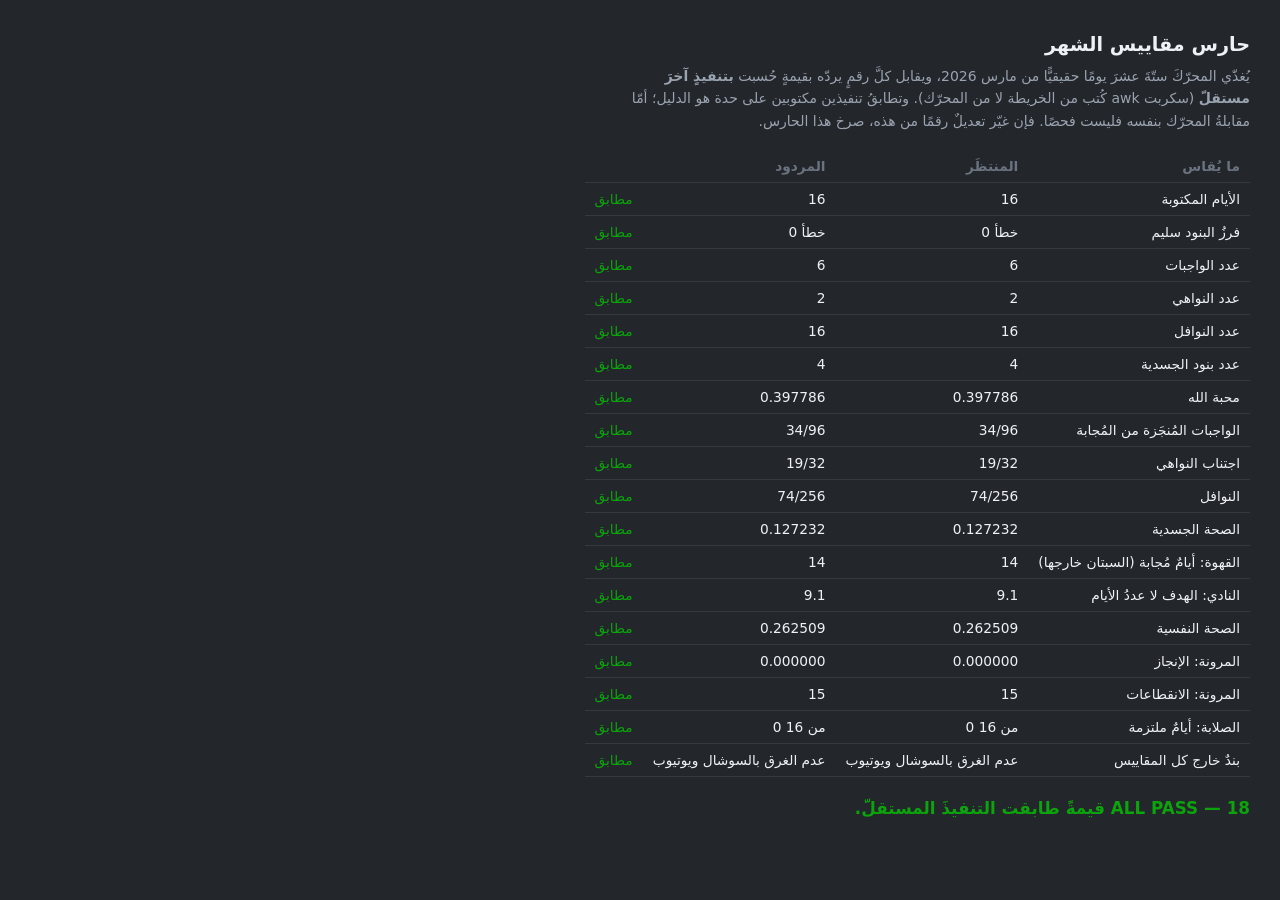
==== Coding_Guide/GuardMetrics.html @ 6dada67d "v8: محرّكُ القياس، قبل أيّ رسم الخطوتان الأولى والثانية من الخريطة، ولا شاشةَ فيهما بقصد: الرسمُ الخ" ====
<!DOCTYPE html>
<html lang="ar" dir="rtl">
<head>
<meta charset="utf-8">
<title>حارس مقاييس الشهر</title>
<style>
  body { background:#23262b; color:#eef1f5; font:14px/1.6 system-ui, "Segoe UI", sans-serif; padding:22px; }
  h1 { font-size:1.2rem; margin:0 0 4px; }
  p.lead { margin:0 0 18px; color:#9aa3b0; max-width:70ch; }
  table { border-collapse:collapse; font-size:0.86rem; }
  th, td { padding:5px 10px; border-bottom:1px solid #343a41; text-align:start; }
  th { color:#6b7380; font-weight:600; }
  td.n { direction:ltr; unicode-bidi:isolate; text-align:end; font-variant-numeric:tabular-nums; }
  .ok { color:#0ca30c; } .bad { color:#d03b3b; font-weight:700; }
  #verdict { margin-top:18px; font-size:1.05rem; font-weight:700; }
</style>
</head>
<body>

<h1>حارس مقاييس الشهر</h1>
<p class="lead">
  يُغذّي المحرّكَ ستّةَ عشرَ يومًا حقيقيًّا من مارس 2026، ويقابل كلَّ رقمٍ يردّه
  بقيمةٍ حُسبت <b>بتنفيذٍ آخرَ مستقلّ</b> (سكربت awk كُتب من الخريطة لا من المحرّك).
  وتطابقُ تنفيذين مكتوبين على حدة هو الدليل؛ أمّا مقابلةُ المحرّك بنفسه فليست فحصًا.
  فإن غيّر تعديلٌ رقمًا من هذه، صرخ هذا الحارس.
</p>

<table id="out"><tr><th>ما يُقاس</th><th>المنتظَر</th><th>المردود</th><th></th></tr></table>
<p id="verdict"></p>

<script src="../docs/📅DayBoard/B-End/DayBoardStore.js"></script>
<script src="../docs/📊Metrics/B-End/MetricsEngine.js"></script>
<script>
// ============================================================
//  البيانُ: ستّةَ عشرَ يومًا من شفرة صاحب اللوح، لا بيانًا مخترعًا.
//  وبيانٌ أنظفُ ممّا يمثّله يفحص الحالةَ النظيفةَ وحدَها: هذه الأيّام
//  فيها فراغاتٌ وسبتان وبندٌ لم يُفعل قطُّ طوالَ الشهر، وكلُّها حالاتٌ
//  أوقعت المحرّكَ لو أُغفلت.
// ============================================================
const DAYS = {
  '2026-03-16': '000000000001100000000011101000',
  '2026-03-17': '111110001000000000100011000000',
  '2026-03-18': '110000000000000000000011000000',
  '2026-03-19': '010100000000000000000011000000',
  '2026-03-20': '010000000000000000000001000000',
  '2026-03-21': '010000001000000000100001000000',
  '2026-03-22': '010000000000000000000000000000',
  '2026-03-23': '010110110111001110011000000010',
  '2026-03-24': '111110001110011100110000100010',
  '2026-03-25': '010110110111101111011110001010',
  '2026-03-26': '111110001110011100110010000000',
  '2026-03-27': '010100000000001000000010000000',
  '2026-03-28': '010100010100000000000011000010',
  '2026-03-29': '111111101111011110111011000110',
  '2026-03-30': '010100000011100000000010000000',
  '2026-03-31': '010100000011100000000010000000'
};

// القيمُ المنتظَرة، من سكربت awk المستقلّ
const WANT = [
  ['الأيام المكتوبة', 16, r => r.written],
  ['فرزُ البنود سليم', '0 خطأ', r => r.sortingWrong.length + ' خطأ'],
  ['عدد الواجبات', 6, r => r.counts.fard],
  ['عدد النواهي', 2, r => r.counts.avoid],
  ['عدد النوافل', 16, r => r.counts.nafl],
  ['عدد بنود الجسدية', 4, r => r.counts.body],
  ['محبة الله', '0.397786', r => r.love.value.toFixed(6)],
  ['الواجبات المُنجَزة من المُجابة', '34/96', r => `${r.love.parts.fard.done}/${r.love.parts.fard.answered}`],
  ['اجتناب النواهي', '19/32', r => `${r.love.parts.avoid.done}/${r.love.parts.avoid.answered}`],
  ['النوافل', '74/256', r => `${r.love.parts.nafl.done}/${r.love.parts.nafl.answered}`],
  ['الصحة الجسدية', '0.127232', r => r.body.value.toFixed(6)],
  ['القهوة: أيامٌ مُجابة (السبتان خارجها)', 14, r => r.body.items.find(i => i.label.includes('قهوة')).answered],
  ['النادي: الهدف لا عددُ الأيام', '9.1', r => String(r.body.items.find(i => i.label === 'النادي').target)],
  ['الصحة النفسية', '0.262509', r => r.mind.value.toFixed(6)],
  ['المرونة: الإنجاز', '0.000000', r => r.study.achievement.toFixed(6)],
  ['المرونة: الانقطاعات', 15, r => r.study.breaks],
  ['الصلابة: أيامٌ ملتزمة', '0 من 16', r => `${r.grit.committed} من ${r.grit.written}`],
  ['بندٌ خارج كل المقاييس', 'عدم الغرق بالسوشال ويوتيوب', r => r.orphans.join(' · ')]
];

const r = window.CheckMeMetrics.forMonth(2026, 3, DAYS);
const table = document.getElementById('out');
let bad = 0;

WANT.forEach(([name, want, read]) => {
  let got;
  try { got = read(r); } catch (e) { got = 'ERROR: ' + e.message; }
  const ok = String(got) === String(want);
  if (!ok) bad++;
  table.insertAdjacentHTML('beforeend',
    `<tr><td>${name}</td><td class="n">${want}</td><td class="n">${got}</td>` +
    `<td class="${ok ? 'ok' : 'bad'}">${ok ? 'مطابق' : 'اختلف'}</td></tr>`);
});

document.getElementById('verdict').innerHTML = bad
  ? `<span class="bad">فشل: ${bad} من ${WANT.length} لم تطابق التنفيذَ المستقلّ.</span>`
  : `<span class="ok">ALL PASS — ${WANT.length} قيمةً طابقت التنفيذَ المستقلّ.</span>`;
</script>
</body>
</html>
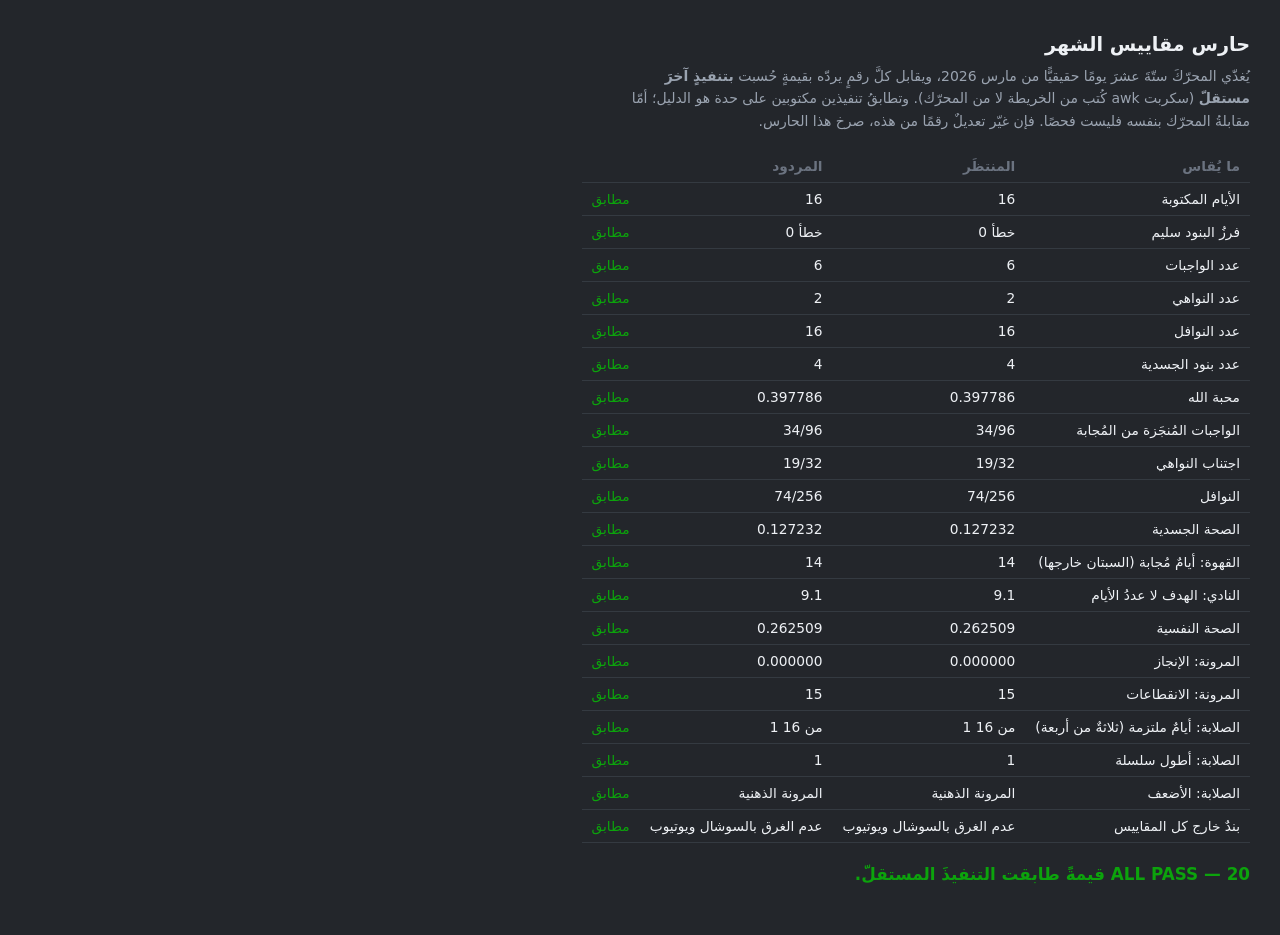
==== commit 90d50f84: "v9: المقاييسُ الخمسةُ مرسومة، كلٌّ بالشكل الذي يُجيب سؤالَه الخطواتُ ٣ و٤ و٥ من الخريطة. وشاشةُ الشه" ====
--- a/Coding_Guide/GuardMetrics.html
+++ b/Coding_Guide/GuardMetrics.html
@@ -74,7 +74,9 @@
   ['الصحة النفسية', '0.262509', r => r.mind.value.toFixed(6)],
   ['المرونة: الإنجاز', '0.000000', r => r.study.achievement.toFixed(6)],
   ['المرونة: الانقطاعات', 15, r => r.study.breaks],
-  ['الصلابة: أيامٌ ملتزمة', '0 من 16', r => `${r.grit.committed} من ${r.grit.written}`],
+  ['الصلابة: أيامٌ ملتزمة (ثلاثةٌ من أربعة)', '1 من 16', r => `${r.grit.committed} من ${r.grit.written}`],
+  ['الصلابة: أطول سلسلة', 1, r => r.grit.longest],
+  ['الصلابة: الأضعف', 'المرونة الذهنية', r => r.grit.weakest.label],
   ['بندٌ خارج كل المقاييس', 'عدم الغرق بالسوشال ويوتيوب', r => r.orphans.join(' · ')]
 ];
 
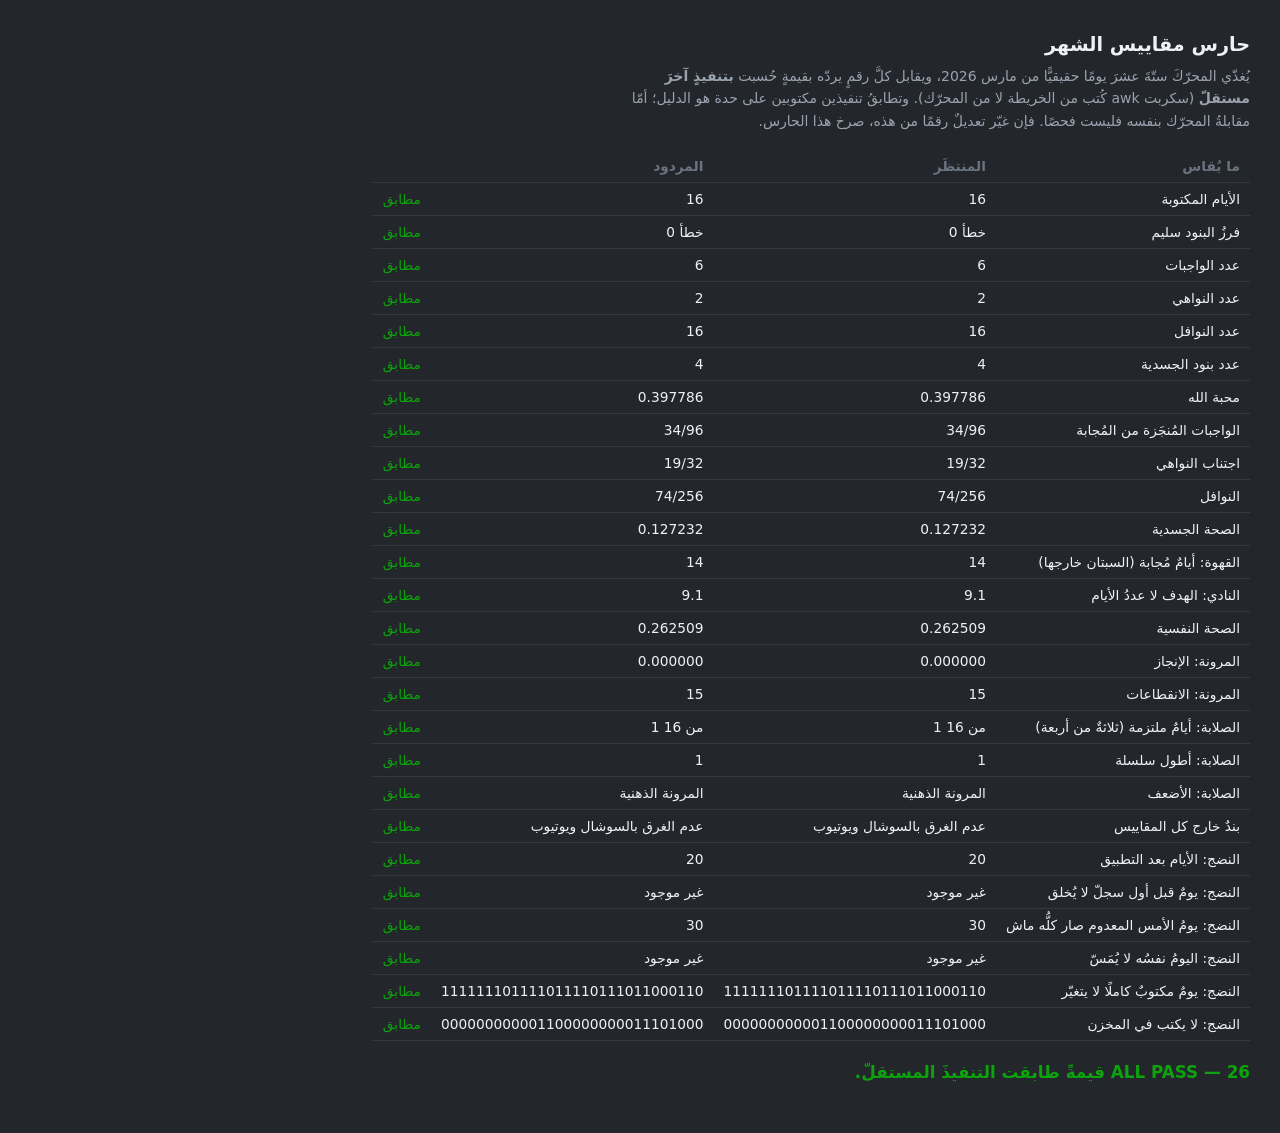
==== commit bcfeb0bc: "v12: اليومُ الذي مضى لا فراغَ فيه قال: الأيّامُ قبل اليوم وفيها مربّعاتٌ لم يُعبّئها، اجعلها حمراء. " ====
--- a/Coding_Guide/GuardMetrics.html
+++ b/Coding_Guide/GuardMetrics.html
@@ -80,6 +80,23 @@
   ['بندٌ خارج كل المقاييس', 'عدم الغرق بالسوشال ويوتيوب', r => r.orphans.join(' · ')]
 ];
 
+// ============================================================
+//  قاعدةُ «اليومُ الماضي لا فراغَ فيه»: تُقاس بيومٍ ثابتٍ مفروض
+//  (٥ أبريل) لا بيوم التشغيل، وإلّا تغيّر جوابُ الحارس كلّ صباح
+//  وصار فحصًا لا يُعاد.
+// ============================================================
+const RIPE = window.CheckMeDayBoard.ripen(DAYS, '2026-04-05');
+const miss = line => [...line].filter(c => c === '0').length;
+
+WANT.push(
+  ['النضج: الأيام بعد التطبيق', 20, () => Object.keys(RIPE).length],
+  ['النضج: يومٌ قبل أول سجلّ لا يُخلق', 'غير موجود', () => RIPE['2026-03-15'] ? 'موجود' : 'غير موجود'],
+  ['النضج: يومُ الأمس المعدوم صار كلُّه ماش', 30, () => miss(RIPE['2026-04-04'] || '')],
+  ['النضج: اليومُ نفسُه لا يُمَسّ', 'غير موجود', () => RIPE['2026-04-05'] ? 'موجود' : 'غير موجود'],
+  ['النضج: يومٌ مكتوبٌ كاملًا لا يتغيّر', DAYS['2026-03-29'], () => RIPE['2026-03-29']],
+  ['النضج: لا يكتب في المخزن', DAYS['2026-03-16'], () => DAYS['2026-03-16']]
+);
+
 const r = window.CheckMeMetrics.forMonth(2026, 3, DAYS);
 const table = document.getElementById('out');
 let bad = 0;
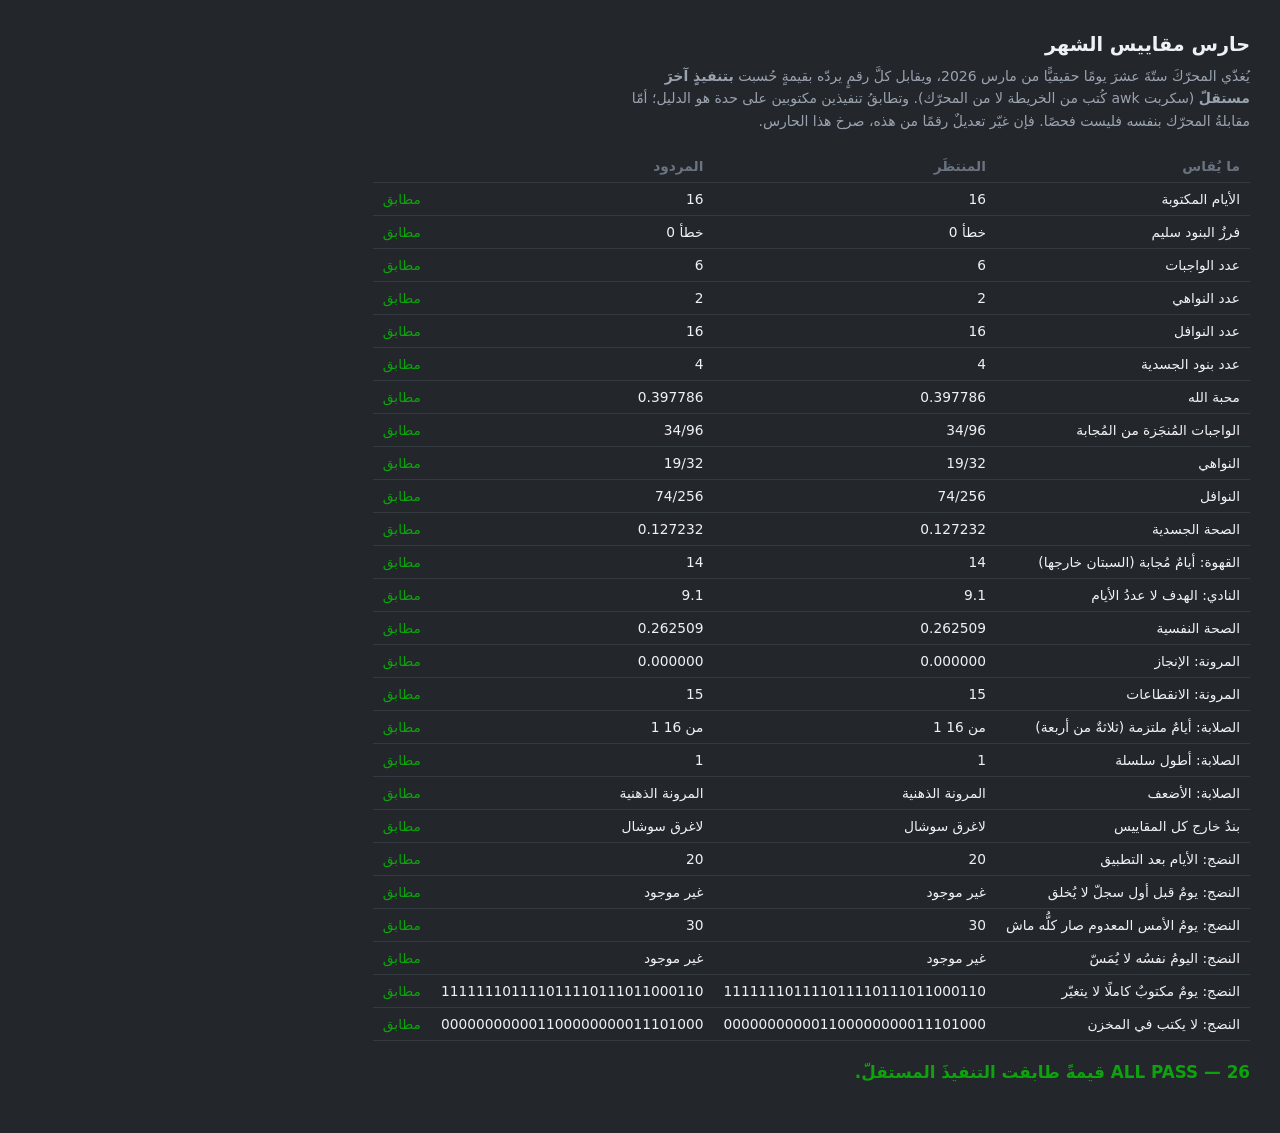
==== commit 07a67bb2: "v19: أربعةُ أسماءٍ أقصر اجتناب النواهي ← النواهي عدم الغرق بالسوشال ويوتيوب ← لاغرق سوشال دراسية ← د" ====
--- a/Coding_Guide/GuardMetrics.html
+++ b/Coding_Guide/GuardMetrics.html
@@ -66,7 +66,7 @@
   ['عدد بنود الجسدية', 4, r => r.counts.body],
   ['محبة الله', '0.397786', r => r.love.value.toFixed(6)],
   ['الواجبات المُنجَزة من المُجابة', '34/96', r => `${r.love.parts.fard.done}/${r.love.parts.fard.answered}`],
-  ['اجتناب النواهي', '19/32', r => `${r.love.parts.avoid.done}/${r.love.parts.avoid.answered}`],
+  ['النواهي', '19/32', r => `${r.love.parts.avoid.done}/${r.love.parts.avoid.answered}`],
   ['النوافل', '74/256', r => `${r.love.parts.nafl.done}/${r.love.parts.nafl.answered}`],
   ['الصحة الجسدية', '0.127232', r => r.body.value.toFixed(6)],
   ['القهوة: أيامٌ مُجابة (السبتان خارجها)', 14, r => r.body.items.find(i => i.label.includes('قهوة')).answered],
@@ -77,7 +77,7 @@
   ['الصلابة: أيامٌ ملتزمة (ثلاثةٌ من أربعة)', '1 من 16', r => `${r.grit.committed} من ${r.grit.written}`],
   ['الصلابة: أطول سلسلة', 1, r => r.grit.longest],
   ['الصلابة: الأضعف', 'المرونة الذهنية', r => r.grit.weakest.label],
-  ['بندٌ خارج كل المقاييس', 'عدم الغرق بالسوشال ويوتيوب', r => r.orphans.join(' · ')]
+  ['بندٌ خارج كل المقاييس', 'لاغرق سوشال', r => r.orphans.join(' · ')]
 ];
 
 // ============================================================
